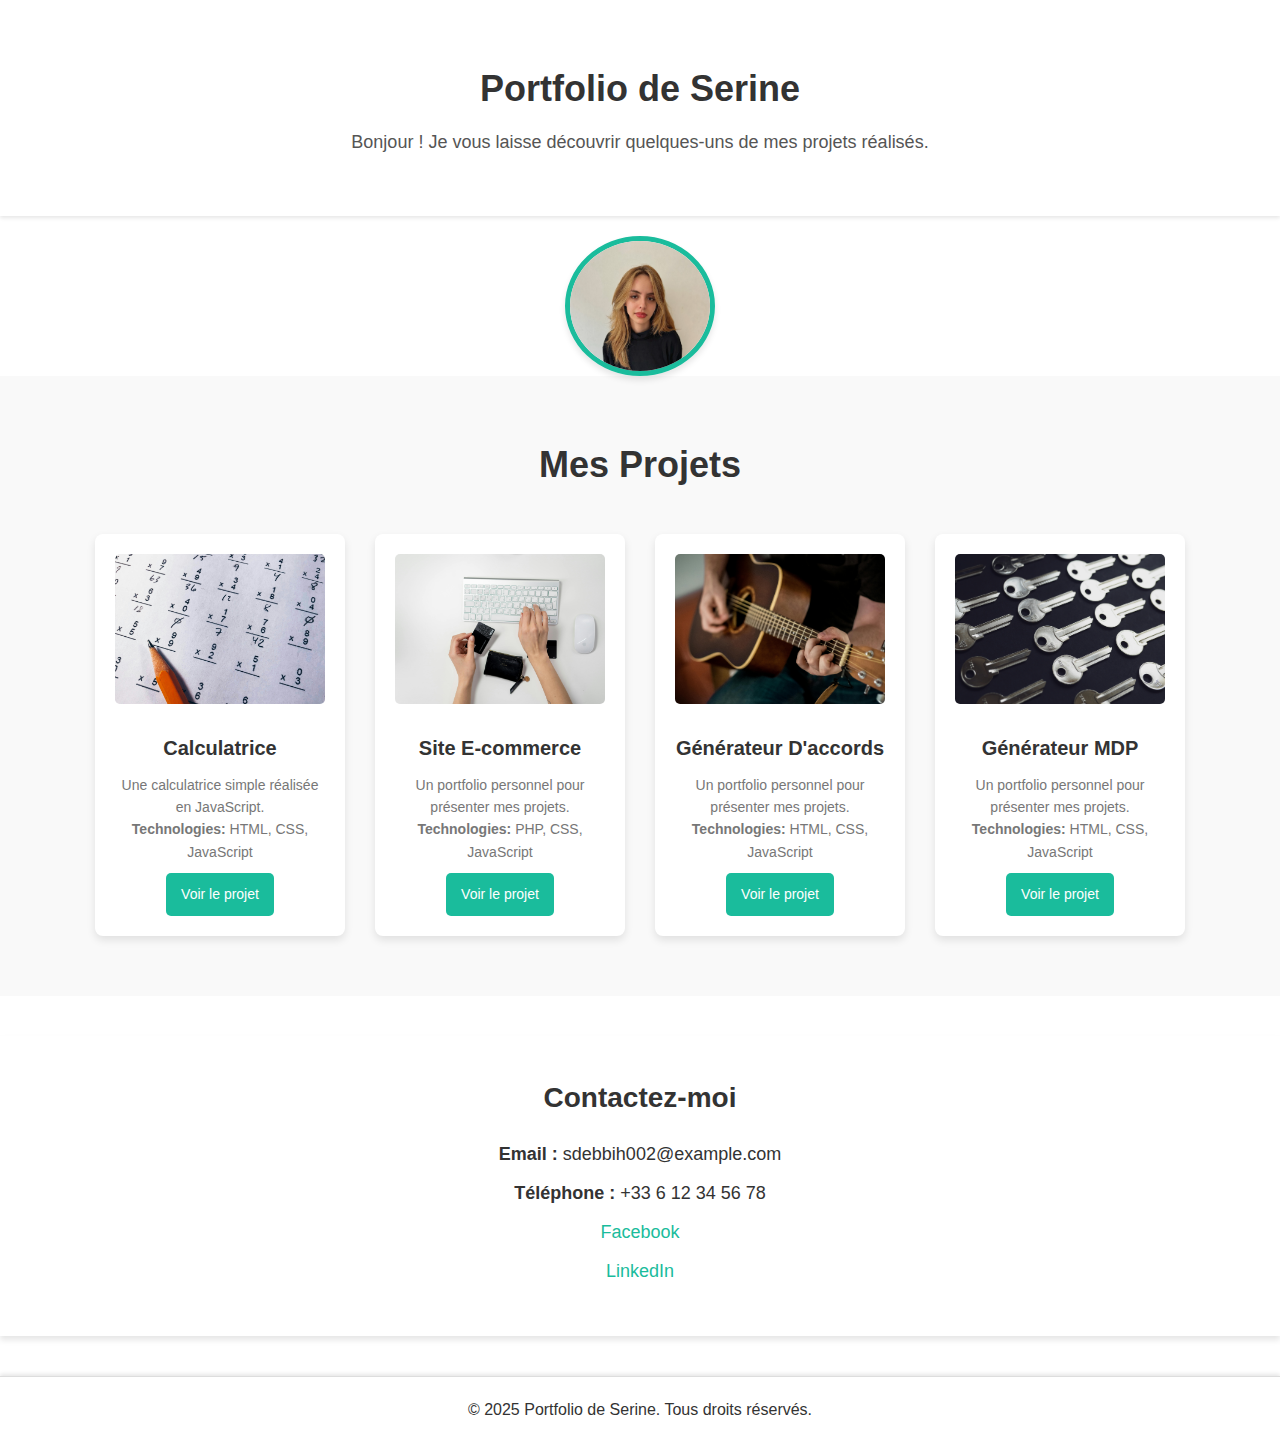
==== index.html @ 86388a63 "Update and rename portfolio.html to index.html" ====
<!DOCTYPE html>
<html lang="fr">
<head>
    <meta charset="UTF-8">
    <meta name="viewport" content="width=device-width, initial-scale=1.0">
    <title>Portfolio de Serine</title>
    <link rel="stylesheet" href="portfolio.css">
</head>
<body>

    <!-- Entête -->
    <header>
        <div class="header-container">
            <h1>Portfolio de Serine</h1>
            <p>Bonjour ! Je vous laisse découvrir quelques-uns de mes projets réalisés.</p>
        </div>
    </header>

    <!-- Section Image de Profil -->
    <section class="profil">
        <img src="images/photocv.jpeg" alt="Photo de Serine">
    </section>

    <!-- Section Projets -->
    <section id="projets" class="projets">
        <h2>Mes Projets</h2>
        <div id="projets-container" class="projets-container">
            <!-- Les projets seront insérés ici dynamiquement via JavaScript -->
        </div>
    </section>

    <!-- Section Contact -->
    <section id="contact" class="contact">
        <h2>Contactez-moi</h2>
        <ul class="contact-list">
            <li><strong>Email :</strong> sdebbih002@example.com</li>
            <li><strong>Téléphone :</strong> +33 6 12 34 56 78</li>
            <li><a href="https://www.facebook.com/serine" target="_blank">Facebook</a></li>
            <li><a href="https://www.linkedin.com/in/serine-debbih-359068297/" target="_blank">LinkedIn</a></li>
        </ul>
    </section>

    <!-- Pied de page -->
    <footer>
        <p>&copy; 2025 Portfolio de Serine. Tous droits réservés.</p>
    </footer>

    <script src="portfolio.js"></script>

</body>
</html>
---- portfolio.css ----
/* Réinitialisation des styles par défaut */
* {
    margin: 0;
    padding: 0;
    box-sizing: border-box;
}

body {
    font-family: 'Arial', sans-serif;
    background-color: #fff;
    color: #333;
    line-height: 1.6;
    padding: 0;
    margin: 0;
}

/* Entête */
header {
    background-color: #fff;
    color: #333;
    text-align: center;
    padding: 60px;
    box-shadow: 0 2px 4px rgba(0, 0, 0, 0.1);
}

header h1 {
    font-size: 36px;
    margin-bottom: 10px;
}

header p {
    font-size: 18px;
    color: #555;
}

/* Image de Profil */
.profil {
    display: flex;
    justify-content: center;
    margin-top: 20px;
}

.profil img {
    width: 150px;
    height: 140px;
    border-radius: 50%;
    border: 5px solid #1abc9c;
    box-shadow: 0 4px 6px rgba(0, 0, 0, 0.1);
}

/* Section des projets */
.projets {
    padding: 60px 40px;
    text-align: center;
    background-color: #f9f9f9;
}

.projets h2 {
    font-size: 36px;
    margin-bottom: 20px;
}

.projets-container {
    display: flex;
    flex-wrap: wrap;
    justify-content: center;
    gap: 30px;
}

.projet {
    background-color: white;
    padding: 20px;
    border-radius: 8px;
    box-shadow: 0 4px 8px rgba(0, 0, 0, 0.1);
    width: 250px;
    transition: transform 0.3s ease-in-out;
    text-align: center;
    margin-top: 20px;
}

.projet:hover {
    transform: translateY(-10px); /* Légère élévation au survol */
}

.projet img {
    width: 100%;
    height: 150px;
    object-fit: cover;
    border-radius: 5px;
    margin-bottom: 10px;
}

.projet h3 {
    font-size: 20px;
    margin: 10px 0;
}

.projet p {
    font-size: 14px;
    color: #777;
}

.projet a {
    text-decoration: none;
    padding: 10px 15px;
    background-color: #1abc9c;
    color: white;
    border-radius: 5px;
    font-size: 14px;
    margin-top: 10px;
    display: inline-block;
    transition: background-color 0.3s ease;
}

.projet a:hover {
    background-color: #16a085;
}

/* Section Contact */
.contact {
    background-color: #fff;
    padding: 40px 20px;
    text-align: center;
    box-shadow: 0 4px 6px rgba(0, 0, 0, 0.1);
    margin-top: 40px;
}

.contact h2 {
    font-size: 28px;
    margin-bottom: 20px;
}

.contact-list {
    list-style-type: none;
    font-size: 18px;
}

.contact-list li {
    margin: 10px 0;
}

.contact-list a {
    text-decoration: none;
    color: #1abc9c;
    transition: color 0.3s ease;
}

.contact-list a:hover {
    color: #16a085;
}

/* Pied de page */
footer {
    background-color: #fff;
    color: #333;
    text-align: center;
    padding: 20px;
    border-top: 1px solid #ddd;
    box-shadow: 0 -2px 4px rgba(0, 0, 0, 0.1);
    margin-top: 40px;
}
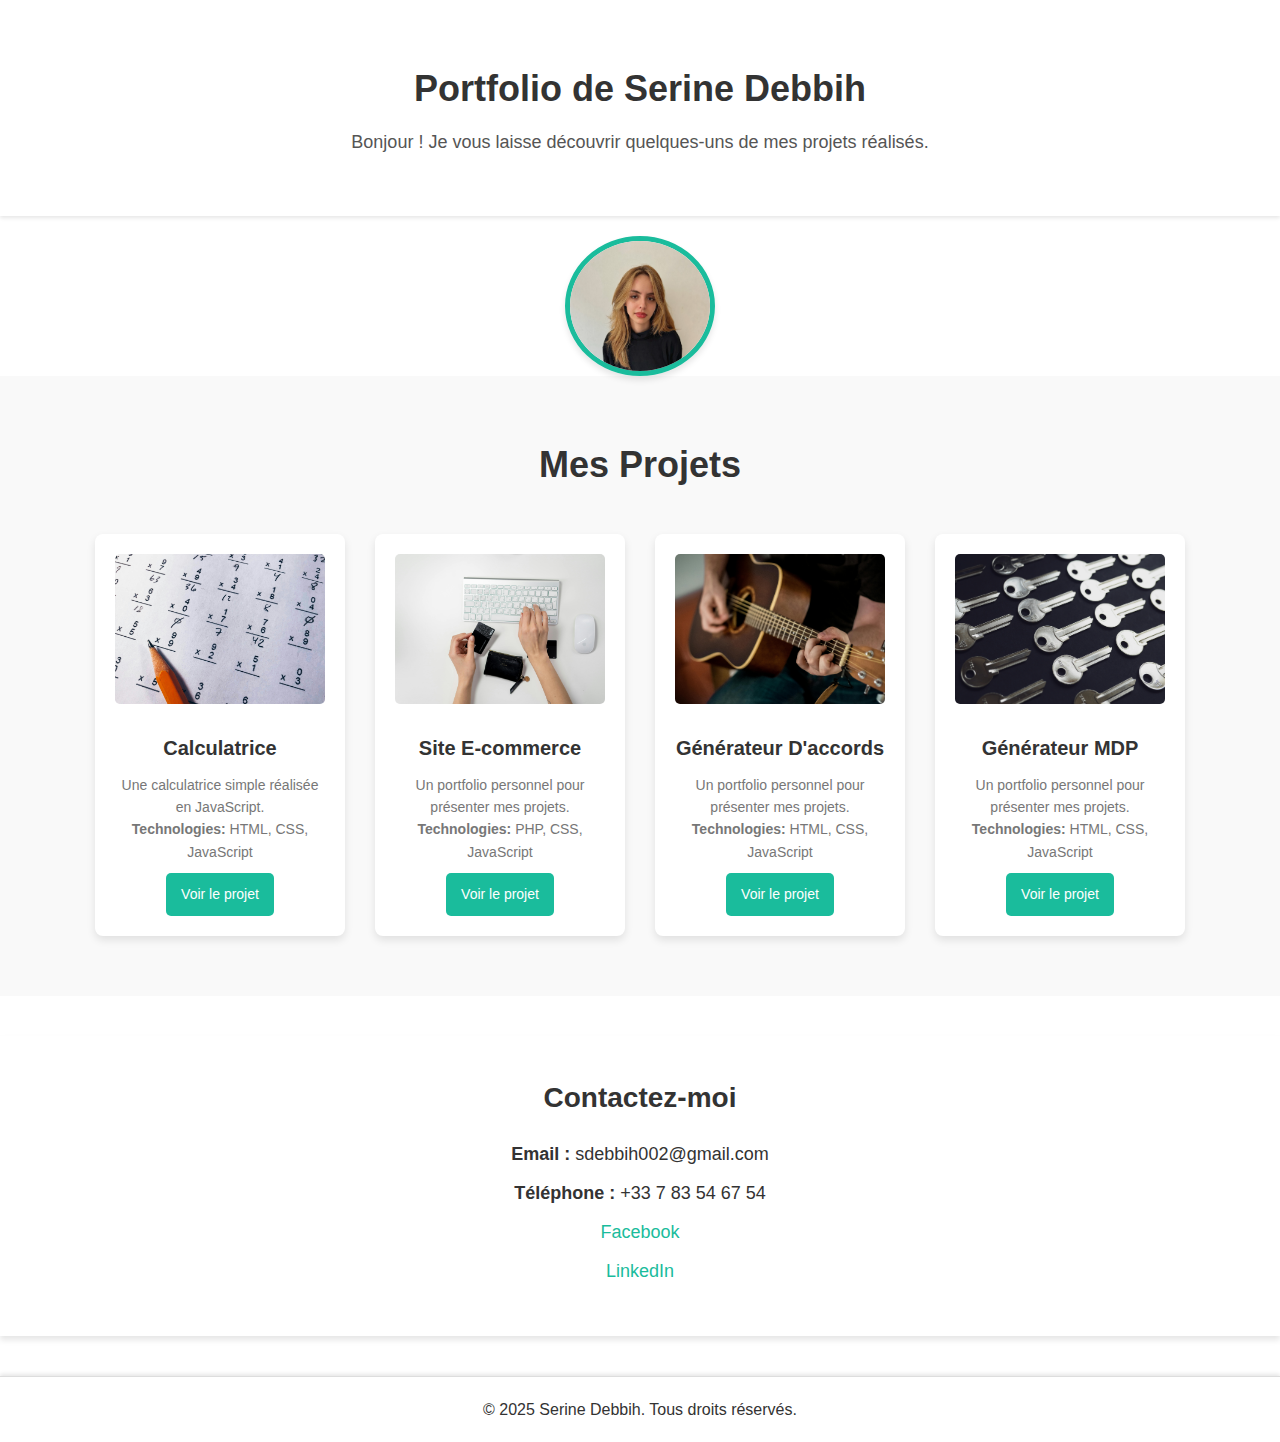
==== commit 1379397f: "Mise à jour du titre et des informations de contact dans index.html" ====
--- a/index.html
+++ b/index.html
@@ -3,7 +3,7 @@
 <head>
     <meta charset="UTF-8">
     <meta name="viewport" content="width=device-width, initial-scale=1.0">
-    <title>Portfolio de Serine</title>
+    <title>Portfolio de Serine Debbih</title>
     <link rel="stylesheet" href="portfolio.css">
 </head>
 <body>
@@ -11,7 +11,7 @@
     <!-- Entête -->
     <header>
         <div class="header-container">
-            <h1>Portfolio de Serine</h1>
+            <h1>Portfolio de Serine Debbih</h1>
             <p>Bonjour ! Je vous laisse découvrir quelques-uns de mes projets réalisés.</p>
         </div>
     </header>
@@ -33,16 +33,16 @@
     <section id="contact" class="contact">
         <h2>Contactez-moi</h2>
         <ul class="contact-list">
-            <li><strong>Email :</strong> sdebbih002@example.com</li>
-            <li><strong>Téléphone :</strong> +33 6 12 34 56 78</li>
-            <li><a href="https://www.facebook.com/serine" target="_blank">Facebook</a></li>
-            <li><a href="https://www.linkedin.com/in/serine-debbih-359068297/" target="_blank">LinkedIn</a></li>
+            <li><strong>Email :</strong> sdebbih002@gmail.com</li>
+            <li><strong>Téléphone :</strong> +33 7 83 54 67 54</li>
+            <li><a href="#" target="_blank">Facebook</a></li>
+            <li><a href="#" target="_blank">LinkedIn</a></li>
         </ul>
     </section>
 
     <!-- Pied de page -->
     <footer>
-        <p>&copy; 2025 Portfolio de Serine. Tous droits réservés.</p>
+        <p>&copy; 2025 Serine Debbih. Tous droits réservés.</p>
     </footer>
 
     <script src="portfolio.js"></script>
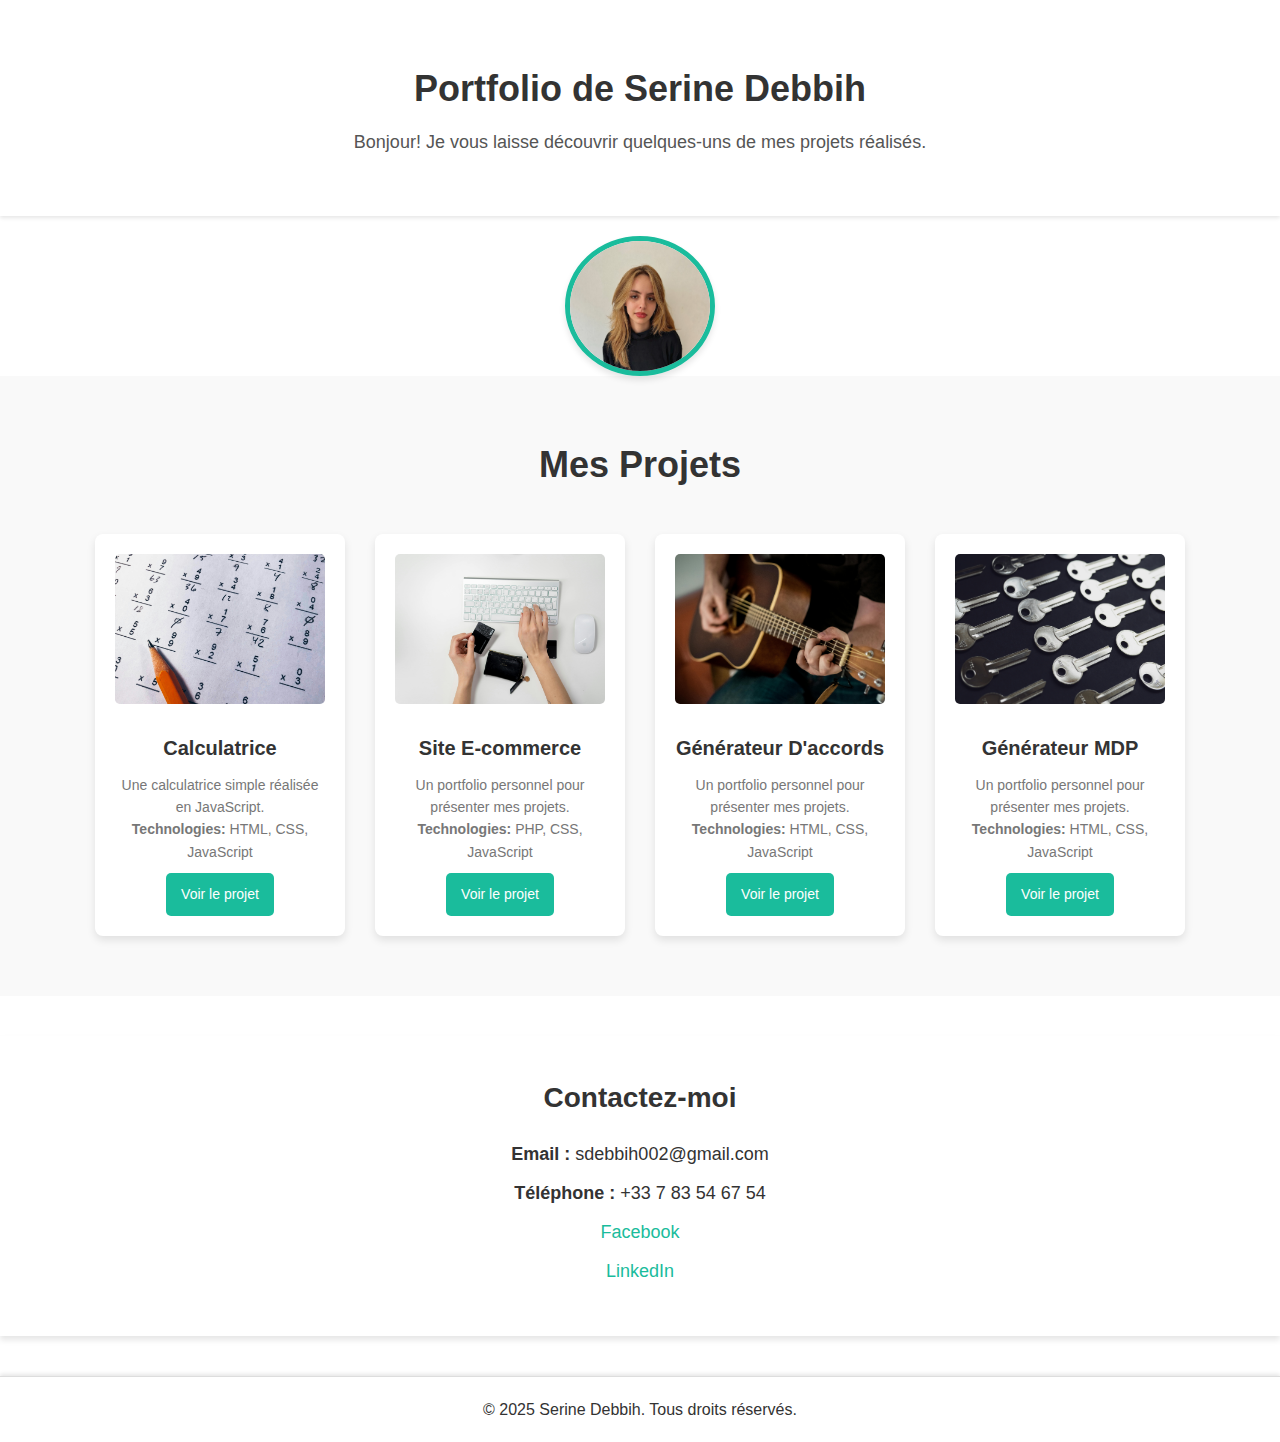
==== commit f5ae14b9: "Changement du titre de la page" ====
--- a/index.html
+++ b/index.html
@@ -12,7 +12,7 @@
     <header>
         <div class="header-container">
             <h1>Portfolio de Serine Debbih</h1>
-            <p>Bonjour ! Je vous laisse découvrir quelques-uns de mes projets réalisés.</p>
+            <p>Bonjour! Je vous laisse découvrir quelques-uns de mes projets réalisés.</p>
         </div>
     </header>
 
